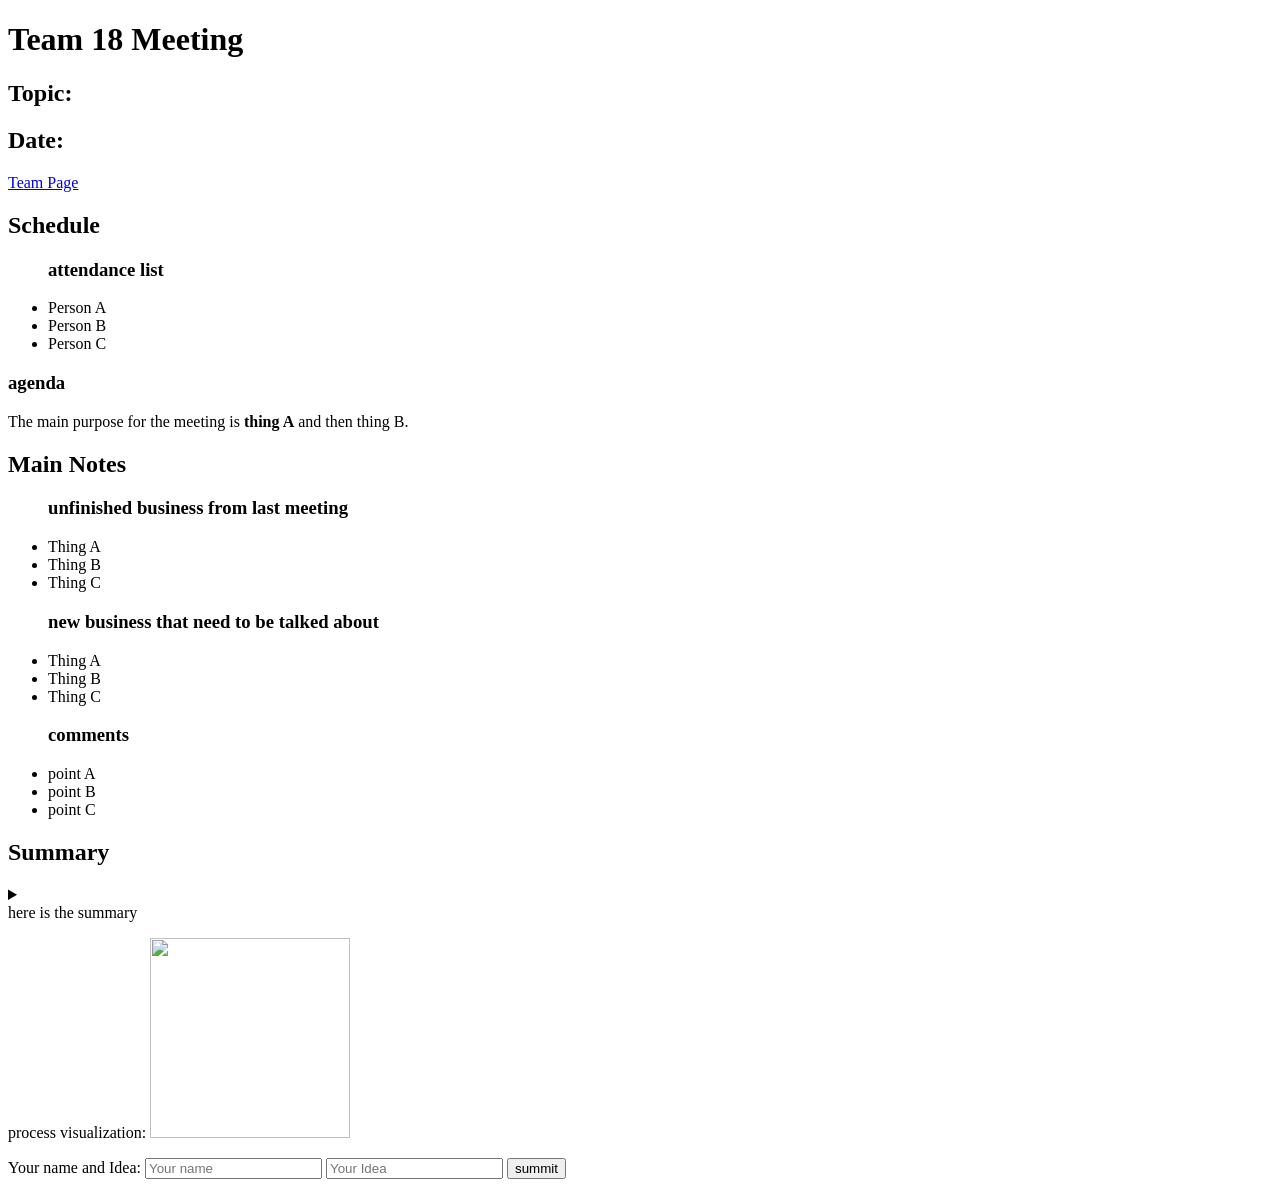
==== index.html @ 75580973 "index initialization" ====
<!DOCTYPE html>
<html lang="en">
<head>
    <meta charset="UTF-8">
    <meta name="viewport" content="width=device-width, initial-scale=1.0">
    <title>meeting minutes</title>
</head>
<body>
    <header>
        <h1> Team 18 Meeting </h1>
        <h2> Topic: </h2> <h2> Date: </h2>
    </header>
    <nav>
    <a href="#" >Team Page</a>
    <main>
        <section>
            <h2>Schedule</h2>
            <ul> <div> <h3>attendance list </h3></div> 
            <li> Person A </li>
            <li> Person B </li>
            <li> Person C </li>
            </ul>

            <div> <h3>agenda</h3>
            <p>
            The main purpose for the meeting is <b>thing A</b> and then thing B.
            </p>
            </div> 
        </section>

        <section> <h2> Main Notes </h2 >
            <ul> <div> <h3>unfinished business from last meeting</h3></div> 
            <li> Thing A </li>
            <li> Thing B </li>
            <li> Thing C </li>
            </ul>

            <ul> <div> <h3>new business that need to be talked about</h3></div> 
            <li> Thing A </li>
            <li> Thing B </li>
            <li> Thing C </li>
            </ul>

            <ul> <div> <h3>comments</h3></div> 
            <li> point A </li>
            <li> point B </li>
            <li> point C </li>
            </ul>
        </section>
        <section>
            <h2>Summary</h2>
            <details>
            <summary>   
            <div>here is the summary</div>
            </summary>
            haha
            </details>
        </section>

        <div></div><p>process visualization: <img src="https://m.media-amazon.com/images/I/51E8obATfiL._AC_SL1500_.jpg" width="200" height="200 alt="坤坤"></p></div>

        <form>
            <label>Your name and Idea:</label>
            <input type="text" name="Your name" placeholder="Your name">
            <input type="text" name="Your Idea" placeholder="Your Idea">
            <button type="summit"> summit </button>  
        </form>
    </main>



</body>


</html>
<!-- a title (e.g. "Pomodoro Timer First Brainstorm")
subtitle for the meeting section/the topic of the meeting (e.g. "brainstorming", "check-ins", "documentation")
subtitle for the date
attendance list
agenda of what the meeting will cover
things that were unfinished business from last meeting
things that are new business that need to be talked about
any miscellaneous comments / questions / concerns that anyone would like to bring up
pictures of any diagrams / architecture / things that were presented
SWE meetings often have people diagram things on a whiteboard so we want those captured as well
For the following two, you can simply take a 30 second pretend audio recording & video recording to use, we are just trying to get you familiar with the <audio> and <video> elements. Yes, you must have both audio and video elements, and yes, you can use the audio from the video you took for the audio element, it just has to be in a separate audio file.
audio recording the meeting
video recording of the meeting -->
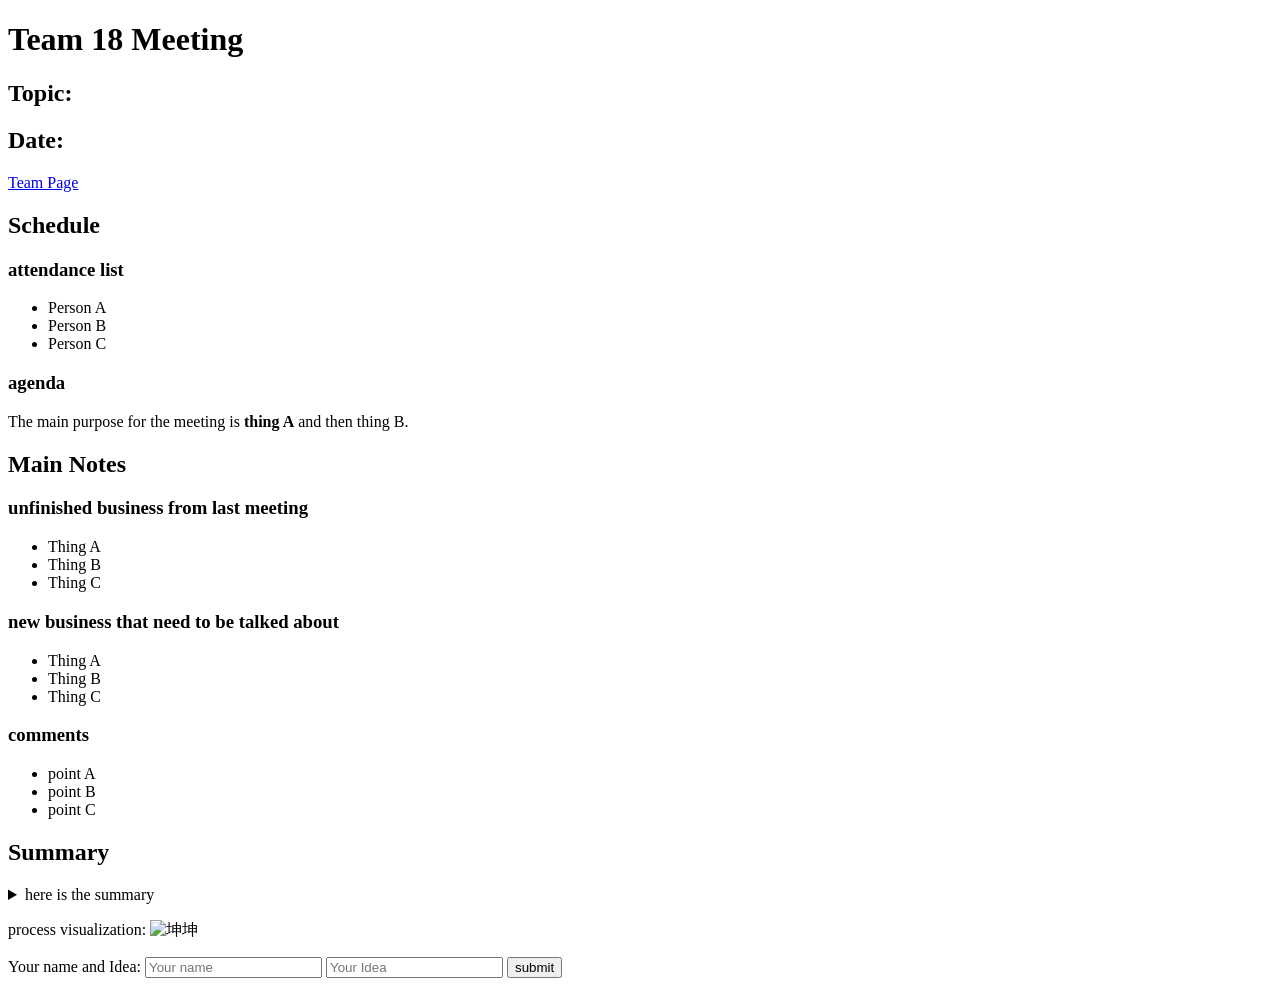
==== commit e69ae2c9: "update" ====
--- a/index.html
+++ b/index.html
@@ -12,36 +12,36 @@
     </header>
     <nav>
     <a href="#" >Team Page</a>
+    </nav>
     <main>
         <section>
             <h2>Schedule</h2>
-            <ul> <div> <h3>attendance list </h3></div> 
+            <h3>attendance list </h3>
+            <ul> 
             <li> Person A </li>
             <li> Person B </li>
             <li> Person C </li>
             </ul>
-
-            <div> <h3>agenda</h3>
+            <h3>agenda</h3>
             <p>
             The main purpose for the meeting is <b>thing A</b> and then thing B.
             </p>
-            </div> 
         </section>
-
         <section> <h2> Main Notes </h2 >
-            <ul> <div> <h3>unfinished business from last meeting</h3></div> 
+            <h3>unfinished business from last meeting</h3>
+            <ul>  
             <li> Thing A </li>
             <li> Thing B </li>
             <li> Thing C </li>
             </ul>
-
-            <ul> <div> <h3>new business that need to be talked about</h3></div> 
+            <h3>new business that need to be talked about</h3>
+            <ul>  
             <li> Thing A </li>
             <li> Thing B </li>
             <li> Thing C </li>
             </ul>
-
-            <ul> <div> <h3>comments</h3></div> 
+            <h3>comments</h3>
+            <ul> 
             <li> point A </li>
             <li> point B </li>
             <li> point C </li>
@@ -51,27 +51,22 @@
             <h2>Summary</h2>
             <details>
             <summary>   
-            <div>here is the summary</div>
+            here is the summary
             </summary>
             haha
             </details>
         </section>
 
-        <div></div><p>process visualization: <img src="https://m.media-amazon.com/images/I/51E8obATfiL._AC_SL1500_.jpg" width="200" height="200 alt="坤坤"></p></div>
+        <p>process visualization: <img src="https://m.media-amazon.com/images/I/51E8obATfiL._AC_SL1500_.jpg" width="200" height="200" alt="坤坤"></p>
 
         <form>
             <label>Your name and Idea:</label>
             <input type="text" name="Your name" placeholder="Your name">
             <input type="text" name="Your Idea" placeholder="Your Idea">
-            <button type="summit"> summit </button>  
+            <button type="submit"> submit </button>  
         </form>
     </main>
-
-
-
 </body>
-
-
 </html>
 <!-- a title (e.g. "Pomodoro Timer First Brainstorm")
 subtitle for the meeting section/the topic of the meeting (e.g. "brainstorming", "check-ins", "documentation")
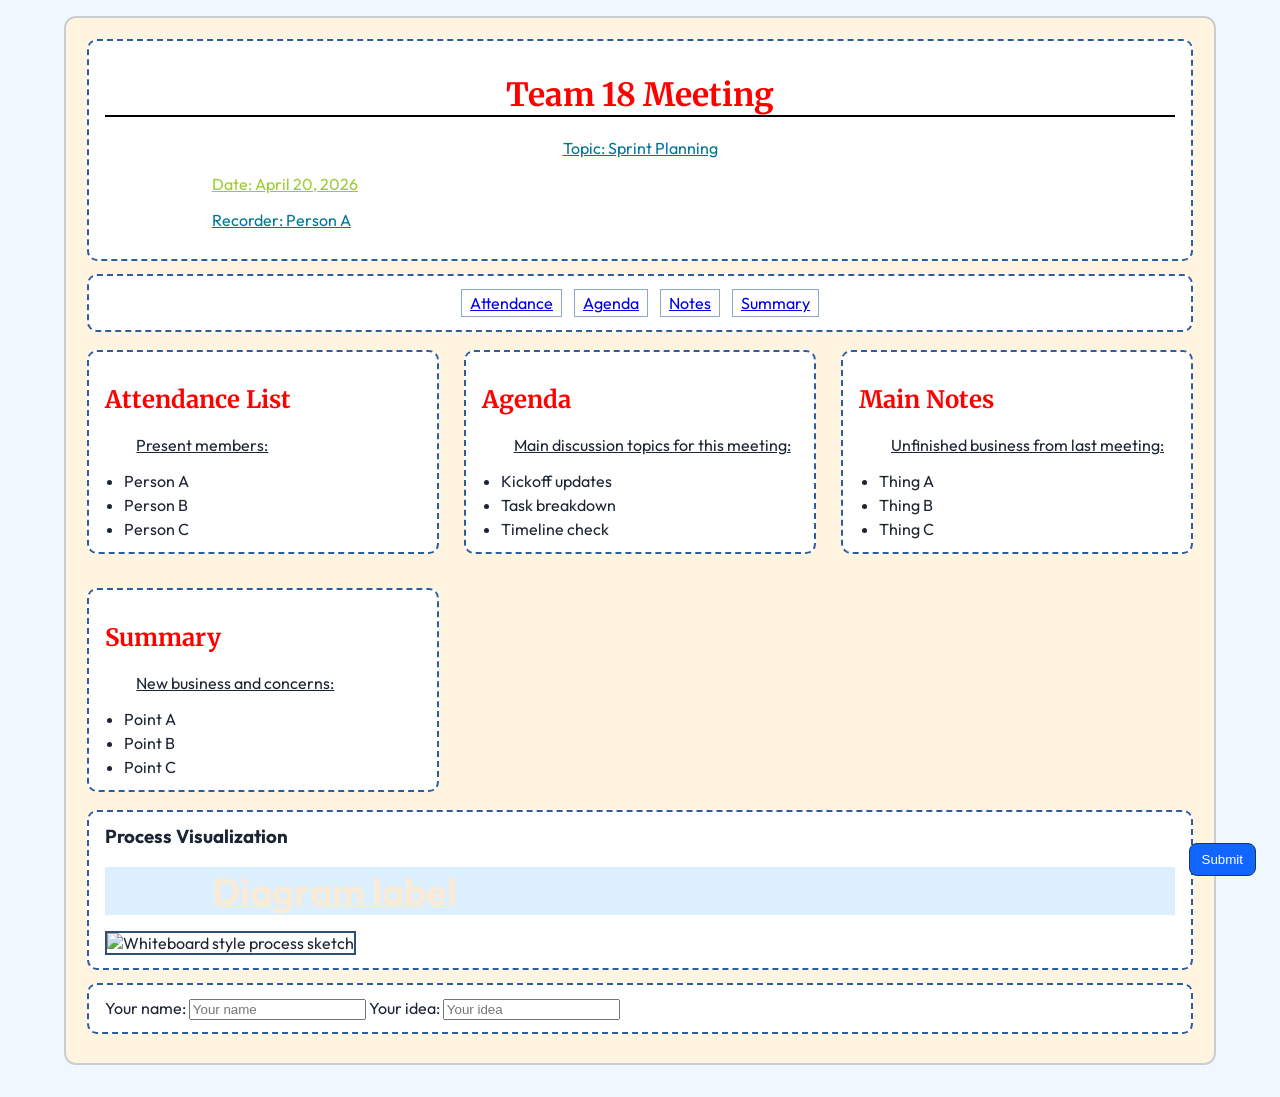
==== commit e7987d34: "lab3 refine" ====
--- a/index.html
+++ b/index.html
@@ -3,81 +3,87 @@
 <head>
     <meta charset="UTF-8">
     <meta name="viewport" content="width=device-width, initial-scale=1.0">
-    <title>meeting minutes</title>
+    <title>Meeting Minutes</title>
+    <link rel="stylesheet" href="style.css">
 </head>
 <body>
-    <header>
-        <h1> Team 18 Meeting </h1>
-        <h2> Topic: </h2> <h2> Date: </h2>
-    </header>
-    <nav>
-    <a href="#" >Team Page</a>
-    </nav>
-    <main>
-        <section>
-            <h2>Schedule</h2>
-            <h3>attendance list </h3>
-            <ul> 
-            <li> Person A </li>
-            <li> Person B </li>
-            <li> Person C </li>
-            </ul>
-            <h3>agenda</h3>
+    <div class="container mix-surface">
+        <header class="box" id="a10086">
+            <h1 class="title" title="main-title">Team 18 Meeting</h1>
+            <p class="inline-note">Topic: Sprint Planning</p>
+            <p class="special">Date: April 20, 2026</p>
+            <p>Recorder: Person A</p>
+        </header>
+
+        <nav class="box nav-flex" aria-label="Meeting sections">
+            <a class="inline-chip aacc"  href="#attendance">Attendance</a>
+            <a class="inline-chip" href="#agenda">Agenda</a>
+            <a class="inline-chip" href="#notes">Notes</a>
+            <a class="inline-chip" href="#summary">Summary</a>
+        </nav>
+
+        <main class="grid-board">
+            <section id="attendance" class="box">
+                <h2>Attendance List</h2>
+                <p>Present members:</p>
+                <ul>
+                    <li>Person A</li>
+                    <li>Person B</li>
+                    <li>Person C</li>
+                </ul>
+            </section>
+
+            <section id="agenda" class="box">
+                <h2>Agenda</h2>
+                <p>Main discussion topics for this meeting:</p>
+                <ul>
+                    <li>Kickoff updates</li>
+                    <li>Task breakdown</li>
+                    <li>Timeline check</li>
+                </ul>
+            </section>
+
+            <section id="notes" class="box">
+                <h2>Main Notes</h2>
+                <p>Unfinished business from last meeting:</p>
+                <ul>
+                    <li>Thing A</li>
+                    <li>Thing B</li>
+                    <li>Thing C</li>
+                </ul>
+            </section>
+
+            <section id="summary" class="box">
+                <h2>Summary</h2>
+                <p>New business and concerns:</p>
+                <ul>
+                    <li>Point A</li>
+                    <li>Point B</li>
+                    <li>Point C</li>
+                </ul>
+            </section>
+        </main>
+
+        <section class="box">
+            <h3>Process Visualization</h3>
             <p>
-            The main purpose for the meeting is <b>thing A</b> and then thing B.
+                <span class="card"><span>Diagram label</span></span>
             </p>
-        </section>
-        <section> <h2> Main Notes </h2 >
-            <h3>unfinished business from last meeting</h3>
-            <ul>  
-            <li> Thing A </li>
-            <li> Thing B </li>
-            <li> Thing C </li>
-            </ul>
-            <h3>new business that need to be talked about</h3>
-            <ul>  
-            <li> Thing A </li>
-            <li> Thing B </li>
-            <li> Thing C </li>
-            </ul>
-            <h3>comments</h3>
-            <ul> 
-            <li> point A </li>
-            <li> point B </li>
-            <li> point C </li>
-            </ul>
-        </section>
-        <section>
-            <h2>Summary</h2>
-            <details>
-            <summary>   
-            here is the summary
-            </summary>
-            haha
-            </details>
+            <img
+                class="diagram"
+                src="https://m.media-amazon.com/images/I/51E8obATfiL._AC_SL1500_.jpg"
+                alt="Whiteboard style process sketch"
+            >
         </section>
 
-        <p>process visualization: <img src="https://m.media-amazon.com/images/I/51E8obATfiL._AC_SL1500_.jpg" width="200" height="200" alt="坤坤"></p>
-
-        <form>
-            <label>Your name and Idea:</label>
-            <input type="text" name="Your name" placeholder="Your name">
-            <input type="text" name="Your Idea" placeholder="Your Idea">
-            <button type="submit"> submit </button>  
+        <form class="box" action="#">
+            <label class="inline-note" for="member-name">Your name:</label>
+            <input id="member-name" type="text" name="memberName" placeholder="Your name">
+            <label class="inline-note" for="member-idea">Your idea:</label>
+            <input id="member-idea" type="text" name="memberIdea" placeholder="Your idea">
+            <span class="optional-note">optional helper</span>
+            <button class="btn-primary desciption" type="submit">Submit</button>
         </form>
-    </main>
+    </div>
 </body>
 </html>
-<!-- a title (e.g. "Pomodoro Timer First Brainstorm")
-subtitle for the meeting section/the topic of the meeting (e.g. "brainstorming", "check-ins", "documentation")
-subtitle for the date
-attendance list
-agenda of what the meeting will cover
-things that were unfinished business from last meeting
-things that are new business that need to be talked about
-any miscellaneous comments / questions / concerns that anyone would like to bring up
-pictures of any diagrams / architecture / things that were presented
-SWE meetings often have people diagram things on a whiteboard so we want those captured as well
-For the following two, you can simply take a 30 second pretend audio recording & video recording to use, we are just trying to get you familiar with the <audio> and <video> elements. Yes, you must have both audio and video elements, and yes, you can use the audio from the video you took for the audio element, it just has to be in a separate audio file.
-audio recording the meeting
-video recording of the meeting -->
--- a/style.css
+++ b/style.css
@@ -0,0 +1,259 @@
+/* CSE110 Lab 3 stylesheet */
+
+/* 3rd-party fonts */
+@import url("https://fonts.googleapis.com/css2?family=Merriweather:wght@700&family=Outfit:wght@400;600&display=swap");
+
+/* CSS Variables */
+:root {
+    --special-color: #1166ff;
+    --text-main: rgb(28, 37, 52);
+    --surface: hsl(210 100% 98%);
+    --soft-border: hsla(214, 45%, 45%, 0.28);
+}
+
+/* Universal selector */
+* {
+    box-sizing: border-box;
+}
+
+body {
+    margin: 0;
+    background-color: aliceblue;
+    color: var(--text-main, black);
+    font-family: "Outfit", Arial, sans-serif;
+}
+
+/* Class selector */
+.container {
+    width: 92%;
+    max-width: 72rem;
+    min-width: 320px;
+
+    margin-top: 1rem;
+    margin-right: auto;
+    margin-bottom: 2rem;
+    margin-left: auto;
+
+    padding-top: 1rem;
+    padding-right: 1rem;
+    padding-bottom: 1rem;
+    padding-left: 1rem;
+
+    border-style: solid;
+    border-color: var(--soft-border, rgba(0, 0, 0, 0.2));
+    border-width: 2pt;
+    border-radius: 12px;
+
+    background-color: var(--surface, #fff);
+}
+
+#aacc:active{
+    color: red;
+}
+
+/* Keep and use .box from your original file */
+.box {
+    margin: 0.3rem 0.3rem 0.8rem 0.3rem;
+    padding: 0.8rem 1rem 0.8rem 1rem;
+    border: 2px dashed #2e5d9f;
+    border-radius: 10px;
+    display: block;
+    background-color: white;
+    position: relative;
+}
+
+/* descendant + class */
+.card span {
+    font-weight: 700;
+    font-size: 1cm;
+    position: relative;
+}
+
+/* ID selector */
+#a10086 {
+    text-align: center;
+}
+
+/* Attribute selector */
+[title="main-title"] {
+    border-bottom: 2px solid black;
+}
+
+/* Selector list */
+h1,
+h2 {
+    color: red;
+    font-family: "Merriweather", Georgia, serif;
+}
+
+/* Element.class selector */
+button.btn-primary {
+    background-color: var(--special-color, #3355cc);
+    color: white;
+    padding: 8px 12px 8px 12px;
+    border: 1px solid #16395f;
+    border-radius: 8px;
+}
+
+/* Pseudo-class */
+button:hover {
+    background-color: antiquewhite;
+    cursor: pointer;
+}
+
+button:active {
+    transform: translateY(1px);
+}
+
+/* Use .desciption name from your original file (typo kept intentionally) */
+.desciption {
+    color: var(--special-color, red);
+    width: fit-content;
+    max-width: max-content;
+    height: fit-content;
+    position: fixed;
+    right: 24px;
+    bottom: 24px;
+}
+
+/* display values */
+.inline-note {
+    display: inline;
+}
+
+.inline-chip {
+    display: inline-block;
+    padding: 0.2rem 0.5rem 0.2rem 0.5rem;
+    border: 1px solid #8ba7cc;
+}
+
+.optional-note {
+    display: none;
+}
+
+/* Combinators */
+h1 + p {
+    color: aqua;
+}
+
+h1 ~ p {
+    color: rgb(0, 118, 152);
+}
+
+h1 ~ p.special {
+    color: yellowgreen;
+}
+
+.box > p {
+    text-indent: 10%;
+    font-size: 1em;
+}
+
+.box p {
+    text-decoration: underline;
+    text-align: left;
+}
+
+/* :has() selector */
+p:has(.card) {
+    background-color: rgba(210, 235, 255, 0.8);
+}
+
+/* Nested selectors (2023) */
+.box {
+    & h3 {
+        margin-top: 0;
+    }
+
+    & ul {
+        margin: 0.25rem 0 0 0;
+        padding-left: 1.2rem;
+    }
+
+    & li + li {
+        margin-top: 0.25rem;
+    }
+}
+
+/* Flexbox */
+.nav-flex {
+    display: flex;
+    justify-content: center;
+    align-items: center;
+    flex-wrap: wrap;
+    gap: 0.75rem;
+}
+
+/* Grid (3+ attrs, 3+ children) */
+.grid-board {
+    display: grid;
+    grid-template-columns: repeat(3, minmax(13rem, 1fr));
+    grid-auto-rows: minmax(9rem, auto);
+    grid-auto-flow: row;
+    gap: 1rem;
+}
+
+/* Wider-gamut + color-mix */
+.mix-surface {
+    background-color: color-mix(in srgb, orange 12%, white);
+}
+
+@supports (color: color(display-p3 1 0 0)) {
+    #a10086 {
+        color: color(display-p3 0.15 0.35 0.77 / 1);
+    }
+}
+
+img.diagram {
+    width: auto;
+    max-width: 1320px;
+    min-width: 61m;
+    height: auto;
+    border: 2px solid #2f4f77;
+}
+
+/* Responsiveness */
+@media (max-width: 1024px) {
+    .grid-board {
+        grid-template-columns: repeat(2, minmax(12rem, 1fr));
+    }
+}
+
+@media (max-width: 640px) {
+    .container {
+        min-width: 0;
+        width: 96%;
+        padding: 0.8rem 0.7rem 1rem 0.7rem;
+    }
+
+    .grid-board {
+        grid-template-columns: 1fr;
+    }
+
+    img.diagram {
+        width: 100%;
+        min-width: 0;
+    }
+
+    .desciption {
+        position: static;
+        margin-top: 0.5rem;
+    }
+}
+
+h1 ~ p[class="special"]{
+    color:yellowgreen;
+}
+
+p:has(.card){
+    color: antiquewhite;
+color: aqua;
+}
+
+h1 ~ p[class="special"]{
+    color:yellowgreen;
+}
+
+p:has(.card){
+    color: antiquewhite;
+}
